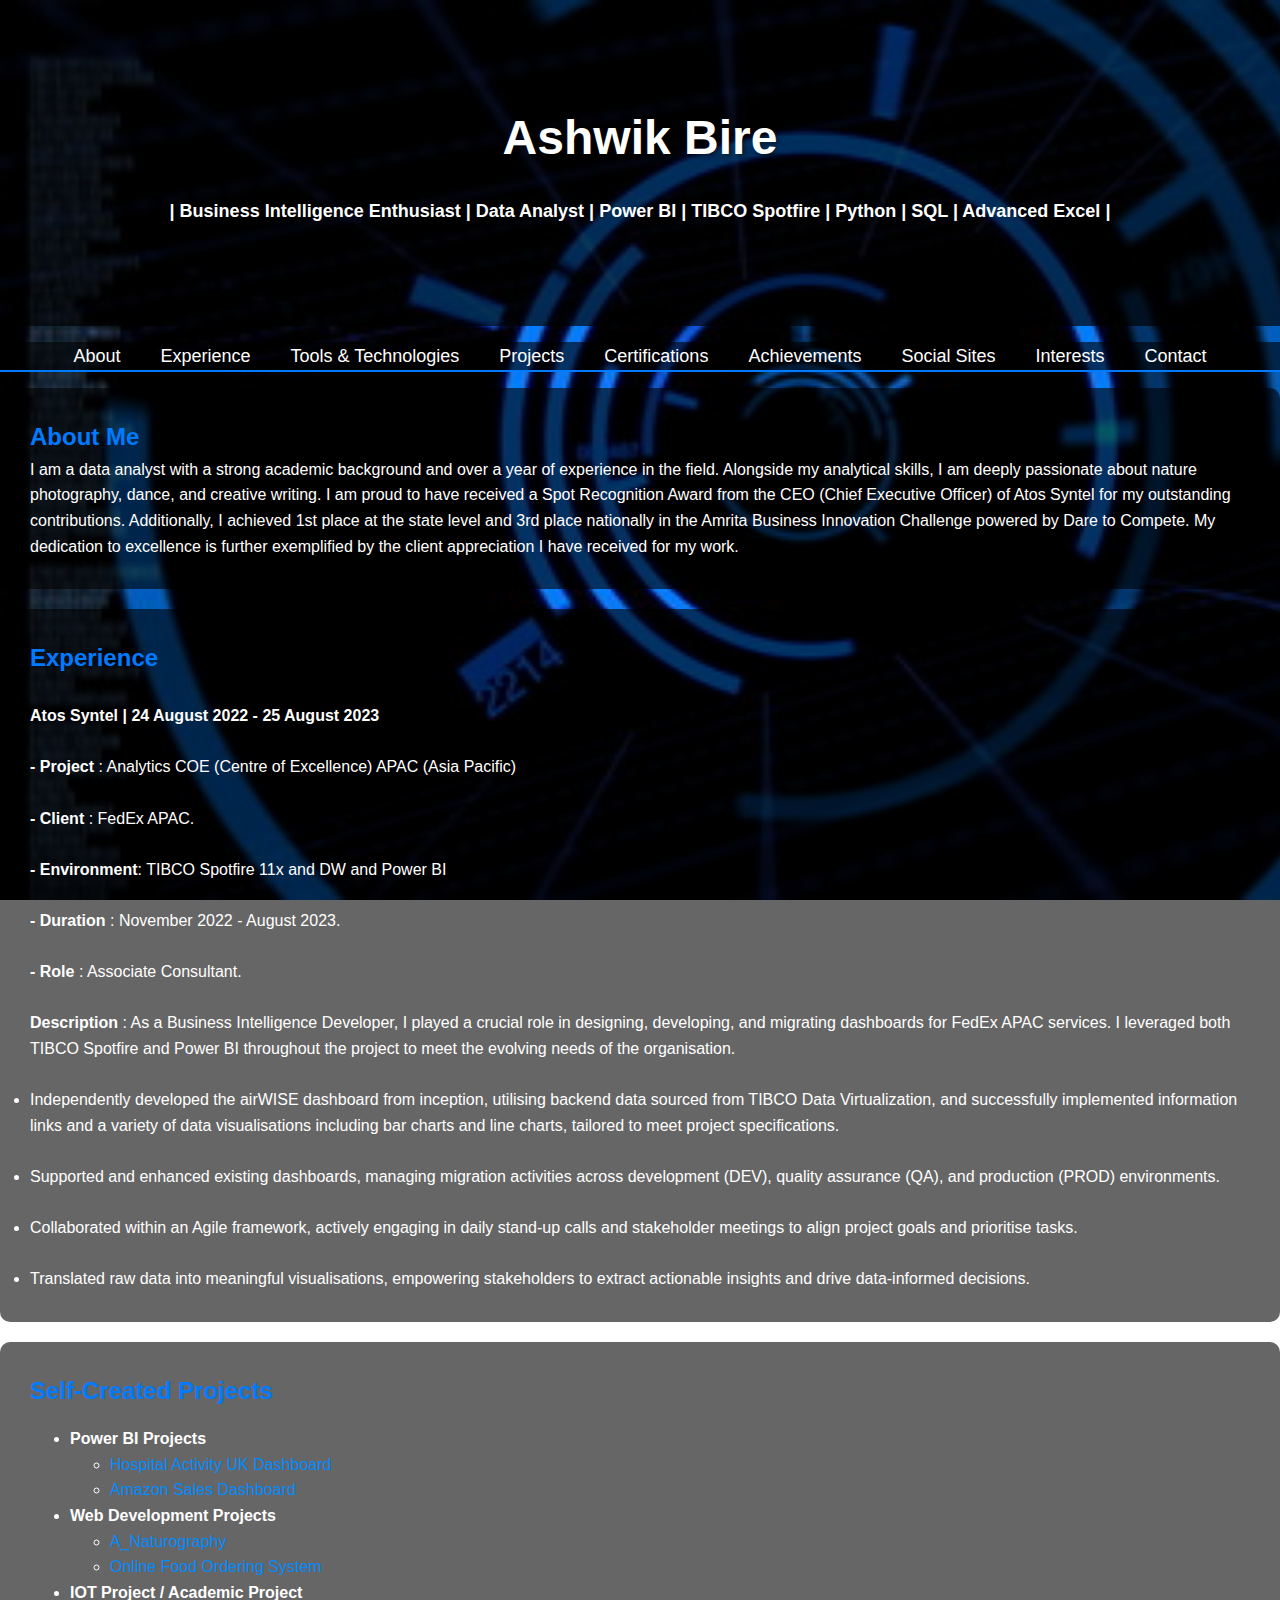
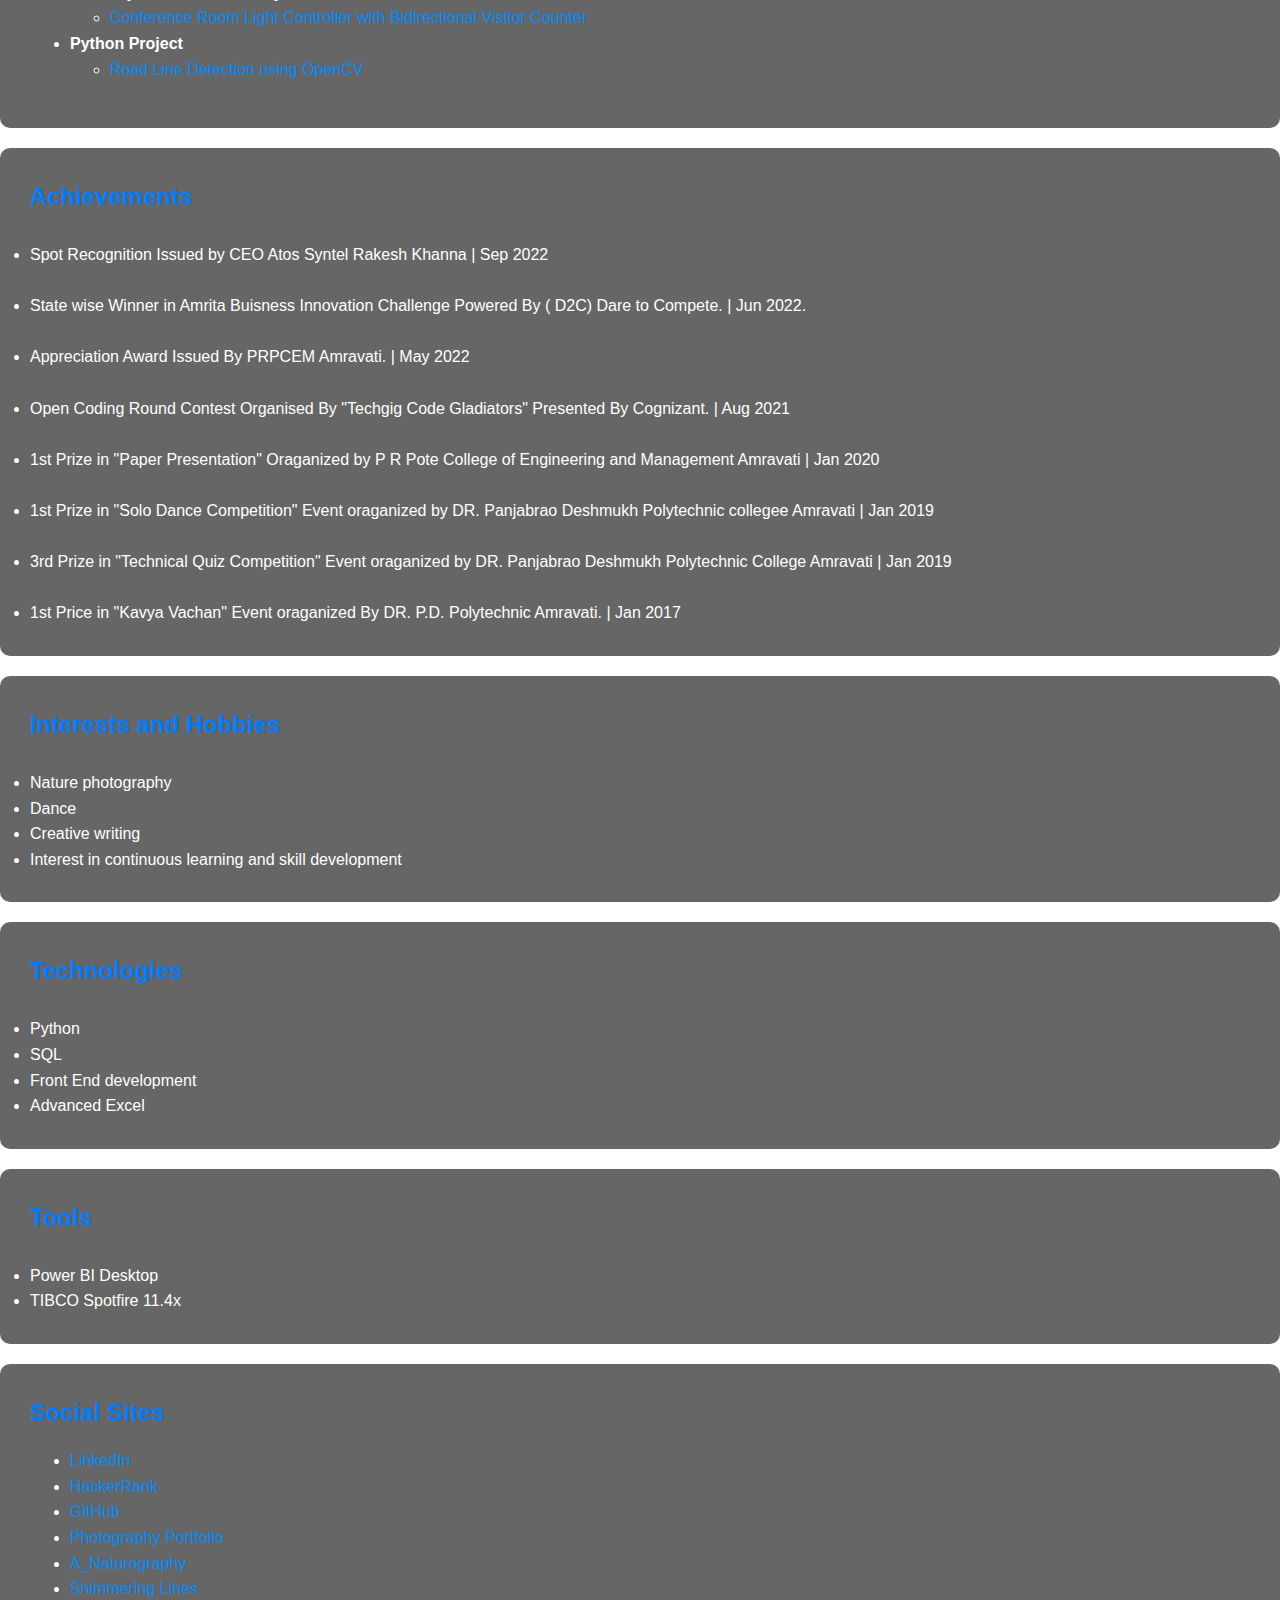
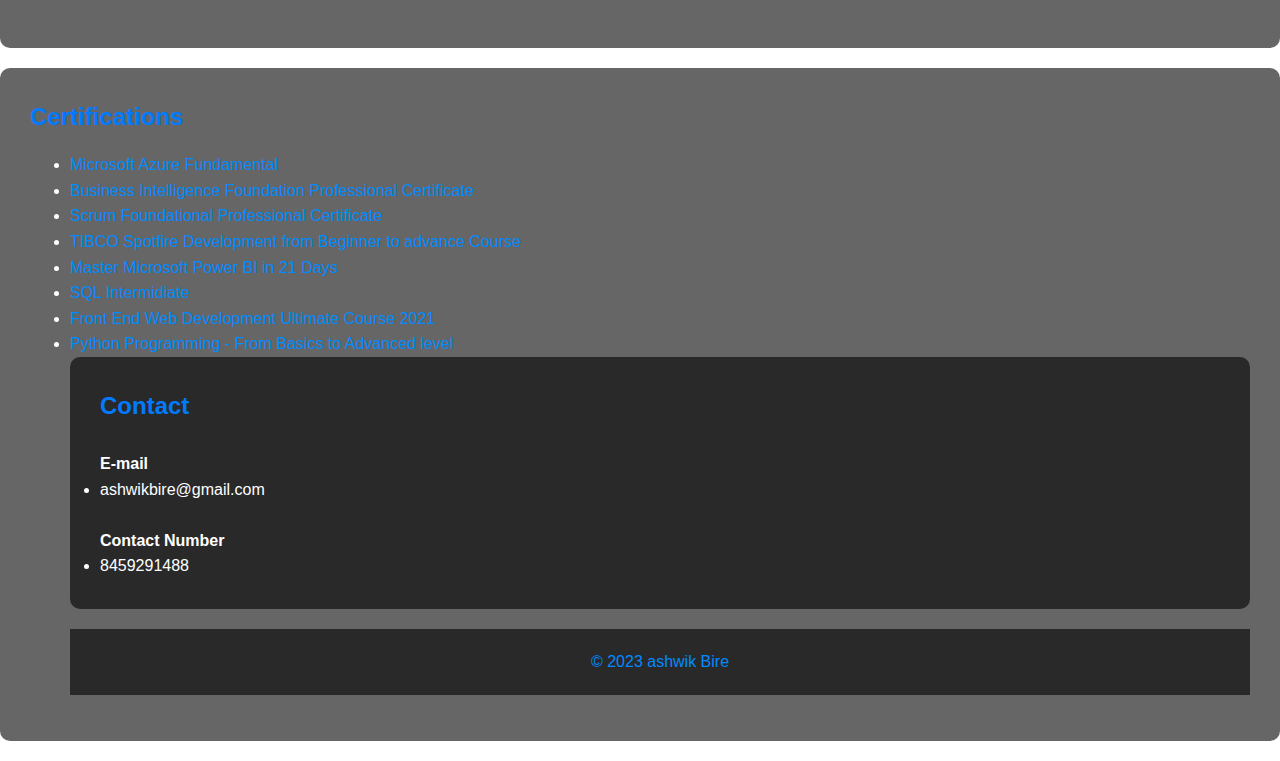
==== Portflio.html @ c783e7af "Add files via upload" ====
<!DOCTYPE html>
<html lang="en">
<head>
    <meta charset="UTF-8">
    <meta name="viewport" content="width=device-width, initial-scale=1.0">
    <title>Your Portfolio</title>
    <link rel="stylesheet" href="style.css">
	

</head>
<body>
    <header>
        <h1>Ashwik Bire</h1>
        <p><b>| Business Intelligence Enthusiast | Data Analyst | Power BI | TIBCO Spotfire | Python | SQL | Advanced Excel |</b></p>
    </header>

    <nav>
        <ul>
            <li><a href="#about">About</a></li>
            <li><a href="#experience">Experience</a></li>
            <li><a href="#Technologies and Tools">Tools & Technologies</a></li>
			<li><a href="#projects">Projects</a></li>
		    <li><a href="#Certifications">Certifications</a></li>
			<li><a href="#achievements">Achievements</a></li>
			<li><a href="#Social Sites">Social Sites</a></li>
			<li><a href="#interests">Interests</a></li>
            <li><a href="#contact">Contact</a></li>
        </ul>
    </nav>

    <section id="about">
        <h2>About Me</h2>
        <p>I am a data analyst with a strong academic background and over a year of experience in the field. Alongside my analytical skills, I am deeply passionate about nature photography, dance, and creative writing. I am proud to have received a Spot Recognition Award from the CEO (Chief Executive Officer) of Atos Syntel for my outstanding contributions. Additionally, I achieved 1st place at the state level and 3rd place nationally in the Amrita Business Innovation Challenge powered by Dare to Compete. My dedication to excellence is further exemplified by the client appreciation I have received for my work.</p>
    </section>

    <section id="experience">
        <h2>Experience</h2>
        <!-- Add your work experience here -->
<br><b>Atos Syntel | 24 August 2022 - 25 August 2023</br></b>
<br><b>-  Project </b> : Analytics COE (Centre of Excellence) APAC (Asia Pacific)</br>
<br><b>-  Client </b> : FedEx APAC.</br>
<br><b>-  Environment</b>: TIBCO Spotfire 11x and DW and Power BI</br>
<br><b>-  Duration </b>:  November 2022 - August 2023.</br>
<br><b>-  Role </b>: Associate Consultant.</br>

<br><b> Description</b> :  As a Business Intelligence Developer, I played a crucial role in designing, developing, and migrating dashboards for FedEx APAC services. I leveraged both TIBCO Spotfire and Power BI throughout the project to meet the evolving needs of the organisation. <br>
<br>      <li>Independently developed the airWISE dashboard from inception, utilising backend data sourced from TIBCO Data Virtualization, and successfully implemented information links and a variety of data visualisations including bar charts and line charts, tailored to meet project specifications.</li>

<br><li>	Supported and enhanced existing dashboards, managing migration activities across development (DEV), quality assurance (QA), and production (PROD) environments.</li>

<br><li>	Collaborated within an Agile framework, actively engaging in daily stand-up calls and stakeholder meetings to align project goals and prioritise tasks.</li>

<br><li>	Translated raw data into meaningful visualisations, empowering stakeholders to extract actionable insights and drive data-informed decisions.</li>

    </section>

    <section id="projects">
    <h2>Self-Created Projects</h2>
    <!-- Add your projects with descriptions and GitHub links here -->
    <ul>
        <li>
            <b>Power BI Projects</b>
            <ul>
                <li>
                    <a href="https://github.com/AshwikBire/Hospital-Activity-UK-Dashboard.git" target="_blank">Hospital Activity UK Dashboard</a>
                </li>
                <li>
                    <a href="https://github.com/AshwikBire/Amazon-Sales-Dashboard.git" target="_blank">Amazon Sales Dashboard</a>
                </li>
            </ul>
        </li>
        <li>
            <b>Web Development Projects</b>
            <ul>
                <li>
                    <a href="https://ashwikbire.github.io/a_naturography.github.io/?fbclid=PAAaaiN2utJdkerXBqkMS1tLlh4Vec6-fAE1djC2yQswZWoXlNv5sglXYDGtM" target="_blank">A_Naturography</a>
                </li>
                <li>
                    <a href="https://github.com/AshwikBire/ONLINE-FOOD-ORDERING-SYSTEM.git" target="_blank">Online Food Ordering System</a>
                </li>
            </ul>
        </li>
        <li>
            <b>IOT Project / Academic Project</b>
            <ul>
                <li>
                    <a href="" target="_blank">Conference Room Light Controller with Bidirectional Visitor Counter</a>
                </li>
            </ul>
        </li>
        <li>
            <b>Python Project</b>
            <ul>
                <li>
                    <a href="https://github.com/AshwikBire/Road-Line-Detector-using-Python.git" target="_blank">Road Line Detection using OpenCV</a>
                </li>
            </ul>
        </li>
    </ul>
</section>

    <section id="achievements">
        <h2>Achievements</h2>
        <!-- Add your achievements and awards here -->
<br><li>Spot Recognition Issued by CEO Atos Syntel Rakesh Khanna | Sep 2022 </li>
<br><li> State wise Winner in Amrita Buisness Innovation Challenge Powered By ( D2C) Dare to Compete. | Jun 2022. </li>
<br> <li> Appreciation Award Issued By PRPCEM Amravati.  | May 2022 </li>
<br> <li>Open Coding Round Contest Organised By "Techgig Code Gladiators" Presented By Cognizant.  | Aug 2021</li>
<br><li>1st Prize in "Paper Presentation" Oraganized by P R Pote College of Engineering and Management Amravati   | Jan 2020</li>
<br> <li>1st Prize in "Solo Dance Competition" Event oraganized by DR. Panjabrao Deshmukh Polytechnic collegee Amravati | Jan 2019  </li>
<br><li>  3rd Prize in "Technical Quiz Competition" Event oraganized by DR. Panjabrao Deshmukh Polytechnic College Amravati  | Jan 2019 </li>
<br> <li>1st Price in "Kavya Vachan" Event oraganized By DR. P.D. Polytechnic Amravati. | Jan 2017 </li>
    </section>

    <section id="interests">
        <h2>Interests and Hobbies</h2>
        <!-- Add your interests and hobbies here -->
		<br><li>Nature photography 
		<br><li>Dance
		<br><li>Creative writing
		<br><li> Interest in continuous learning and skill development
    </section>

<section id="Technologies">
        <h2>Technologies</h2>
        <!-- Add your interests and hobbies here -->
		<br><li>Python  
		<br><li>SQL 
		<br><li>Front End development
		<br><li>Advanced Excel
    </section>


<section id="Tools">
        <h2>Tools</h2>
        <!-- Add your interests and hobbies here -->
		<br><li>Power BI Desktop
		<br><li>TIBCO Spotfire 11.4x
		    
		</section>


	<section id="Social Sites">
        <h2>Social Sites</h2>
		
    <ul>
        <li><a href="https://www.linkedin.com/in/ashwik-bire-b2a000186/" target="_blank">LinkedIn</a></li>
        <li><a href="https://www.hackerrank.com/ashwikbire?hr_r=1" target="_blank">HackerRank</a></li>
        <li><a href="https://github.com/AshwikBire" target="_blank">GitHub</a></li>
        <li><a href="https://github.com/AshwikBire/a_naturography.github.io" target="_blank">Photography Portfolio</a></li>
        <li><a href="https://www.instagram.com/a_naturography/?igshid=YmMyMTA2M2Y%3D" target="_blank">A_Naturography</a></li>
        <li><a href="https://www.instagram.com/_shimmering_lines_/" target="_blank">Shimmering Lines</a></li>
        
        <!-- Add more social media links as needed -->
    </ul>
	
</section>

<section id="Certifications">
        <h2>Certifications</h2>
        <!-- Add your contact information and social media links here -->
			
    <ul>
        <li><a href="https://learn.microsoft.com/en-us/users/ashwikbire-7557/credentials/7de31893d146bf69" target="_blank">Microsoft Azure Fundamental</a></li>
        <li><a href="https://www.credly.com/badges/cbaf47fb-ac03-497d-8c73-12aa1c545e2c/public_url" target="_blank">Business Intelligence Foundation Professional Certificate</a></li>
        <li><a href="https://www.credly.com/badges/79aea45b-709c-4419-814b-930c88d25f92/linked_in_p" target="_blank">Scrum Foundational Professional Certificate</a></li>
        <li><a href="ude.my/UC-196a08f2-2e26-4c46-a11a-791877109bfc" target="_blank">TIBCO Spotfire Development from Beginner to advance Course</a></li>
        <li><a href="ude.my/UC-67d2eb25-91e580-821-22110650542" target="_blank">Master Microsoft Power BI in 21 Days</a></li>
        <li><a href="https://www.hackerrank.com/certificates/79ec222704f3" target="_blank">SQL Intermidiate </a></li>
		<li><a href="https://www.linkedin.com/sharing/share-offsite/?url=http%3A%2F%2Fude.my%2FUC-3bacc955-2f7b-4e2e-9340-a6cc4f4121a4" target="_blank">Front End Web Development Ultimate Course 2021</a> </li>
       <li> <a href="https://www.udemy.com/certificate/UC-21d316ab-2820-482a-9abb-be3c7c9e0c3d/" target="_blank">Python Programming - From Basics to Advanced level</a></li>
</li>

        <!-- Add more social media links as needed -->
    </
		
		    </section>
	
<section id="contact">
        <h2>Contact</h2>
        <!-- Add your contact information and social media links here -->
		<br> <b>E-mail</b>      <li> ashwikbire@gmail.com </li>
		<br> <b>Contact Number </b> <li> 8459291488 </li>
    </section>
	
	
    <footer>
        <p>&copy; 2023 ashwik Bire</p>
    </footer>

    <script src="script.js"></script>
</body>
</html>
---- style.css ----
/* Reset some default styles */
body, h1, h2, p {
    margin: 0;
    padding: 0;
}

/* Apply a background image to the entire body */
body {
    background-image: url('New1.jpg'); /* Replace with your image path */
    background-size: cover;
    background-repeat: no-repeat;
    background-attachment: fixed;
    color: white;
    font-family: Arial, sans-serif;
    line-height: 1.6;
}



/* Style the header section */
header {
    text-align: center;
    padding: 100px 0;
    background: linear-gradient(rgba(0, 0, 0, 0.6), rgba(0, 0, 0, 0.8)), url('your-background-image.jpg');
    background-size: cover;
    background-repeat: no-repeat;
    background-attachment: fixed;
    color: white;
    font-family: 'Montserrat', sans-serif; /* Use Montserrat font */
    position: relative;
}

h1 {
    font-size: 55px;
    margin-bottom: 20px;
    text-shadow: 2px 2px 4px rgba(0, 0, 0, 0.5);
    color: white; /* Blue color for the header title */
}

/* Style the header subtitle */
header p {
    font-size: 18px;
    font-weight: bold;
    color: white; /* Lighter blue color for the header subtitle */
}

/* Style a call-to-action button */
.header-button {
    display: inline-block;
    margin-top: 20px;
    padding: 10px 20px;
    background-color: #007BFF;
    color: white;
    text-decoration: none;
    border-radius: 5px;
    transition: background-color 0.3s;
}

.header-button:hover {
    background-color: #0056b3;
}

/* Center the button horizontally */
.header-button-center {
    display: block;
    margin: 20px auto;
}

@keyframes fadeIn {
    from {
        opacity: 0;
    }
    to {
        opacity: 1;
    }
}

/* Apply the animation to the header elements */
header h1,
header p,
.header-button {
    animation: fadeIn 1s ease-in-out;
}

/* Style the navigation menu */
nav ul {
    list-style-type: none;
    padding: 0;
    display: flex;
    justify-content: center;
    background-color: rgba(0, 0, 0, 0.6); /* Dark transparent background for the navbar */
    border-bottom: 2px solid #007BFF; /* Blue bottom border for the navbar */
}

nav ul li {
    margin: 0;
}

nav ul li a {
    text-decoration: none;
    color: white;
    padding: 15px 20px;
    font-size: 18px;
    position: relative;
    transition: color 0.3s;
}

/* Add an underline effect on hover */
nav ul li a::before {
    content: '';
    position: absolute;
    bottom: -5px;
    left: 0;
    width: 100%;
    height: 2px;
    background-color: #007BFF; /* Blue underline color */
    transform: scaleX(0);
    transform-origin: 100%;
    transition: transform 0.3s ease-in-out;
}

nav ul li a:hover {
    color: #007BFF; /* Change text color on hover to blue */
}

/* Expand the underline on hover */
nav ul li a:hover::before {
    transform: scaleX(1);
}

/* Style the sections */
section {
    padding: 30px;
    background-color: rgba(0, 0, 0, 0.6); /* Dark transparent background for sections */
    margin-bottom: 20px;
    border-radius: 10px;
}

section h2 {
    color: #007BFF; /* Blue text color for section headings */
}

/* Style links in the sections */
section a {
    color: #008BFF; /* Blue color for links */
    text-decoration: none;
    transition: color 0.3s;
}

section a:hover {
    color: #ffffff; /* Change text color on hover to white */
    text-decoration: underline;
}

/* Style the footer */
footer {
    text-align: center;
    padding: 20px;
    background-color: rgba(0, 0, 0, 0.6); /* Dark transparent background for the footer */
}

footer p {
    color: #008BFF; /* Blue text color for footer */
}


/* Add hover animation for section backgrounds */
section:hover {
    background-color: rgba(0, 0, 0, 0.8); /* Darker background on hover */
    transform: scale(1.02); /* Slight scale increase on hover */
    transition: background-color 0.3s, transform 0.3s;
}

/* Add hover animation for links */
section a:hover {
    color: #ffffff; /* Change text color to white on hover */
    text-decoration: none;
    transform: translateY(-3px); /* Move links up slightly on hover */
    transition: color 0.3s, transform 0.3s;
}

/* Default styles for all screens */
/* Add your default CSS here */

/* Responsive styles for screens with a maximum width of 768px (typical for mobile devices) */
@media (max-width: 768px) {
    /* Adjust header padding for mobile */
    header {
        padding: 60px 0;
    }

    /* Decrease header font size for mobile */
    h1 {
        font-size: 36px;
        margin-bottom: 10px;
    }

    /* Decrease header subtitle font size for mobile */
    header p {
        font-size: 16px;
    }

    /* Increase button padding for mobile */
    .header-button {
        padding: 8px 16px;
    }

    /* Adjust section padding for mobile */
    section {
        padding: 20px;
    }
}

/* Responsive styles for screens with a minimum width of 769px (typical for laptops) */
@media (min-width: 769px) {
    /* Reset mobile styles for header padding */
    header {
        padding: 100px 0;
    }

    /* Reset mobile styles for header font size */
    h1 {
        font-size: 48px;
        margin-bottom: 20px;
    }

    /* Reset mobile styles for header subtitle font size */
    header p {
        font-size: 18px;
    }

    /* Reset mobile styles for button padding */
    .header-button {
        padding: 10px 20px;
    }

    /* Reset mobile styles for section padding */
    section {
        padding: 30px;
    }
}
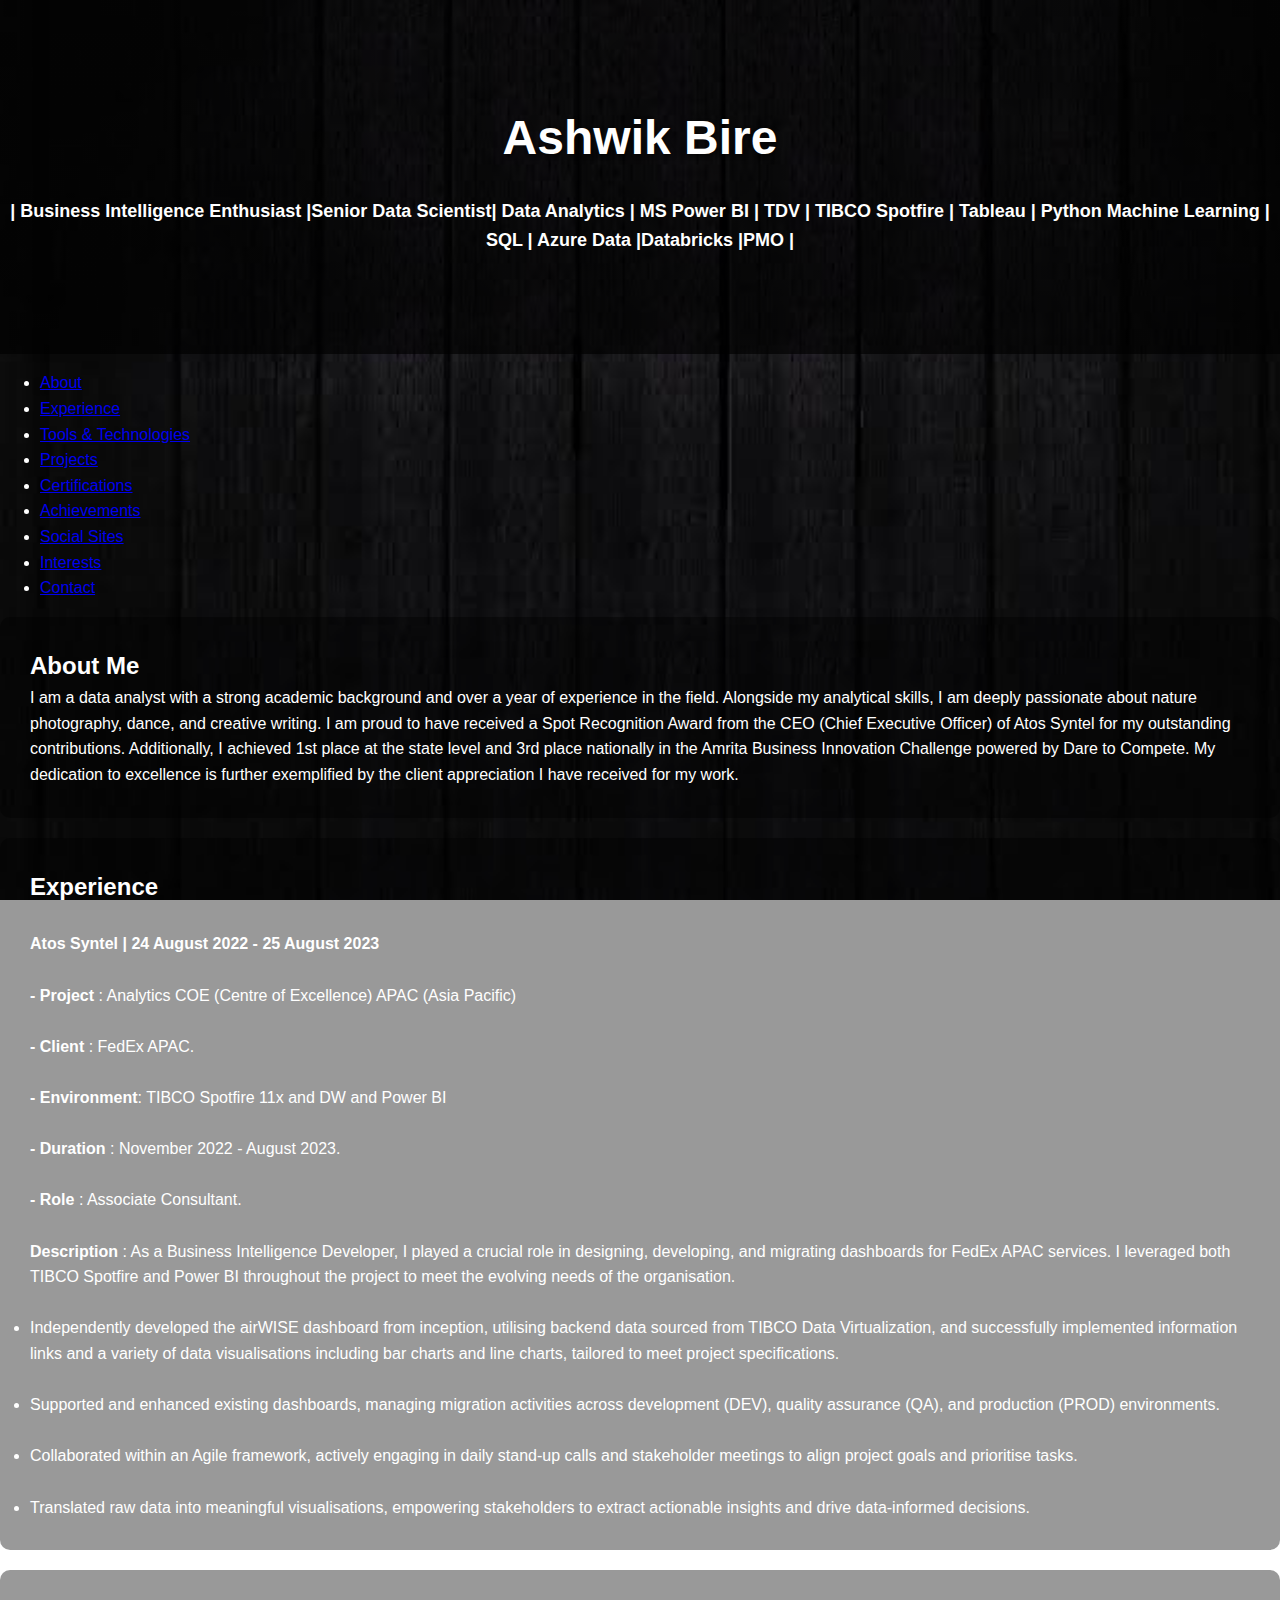
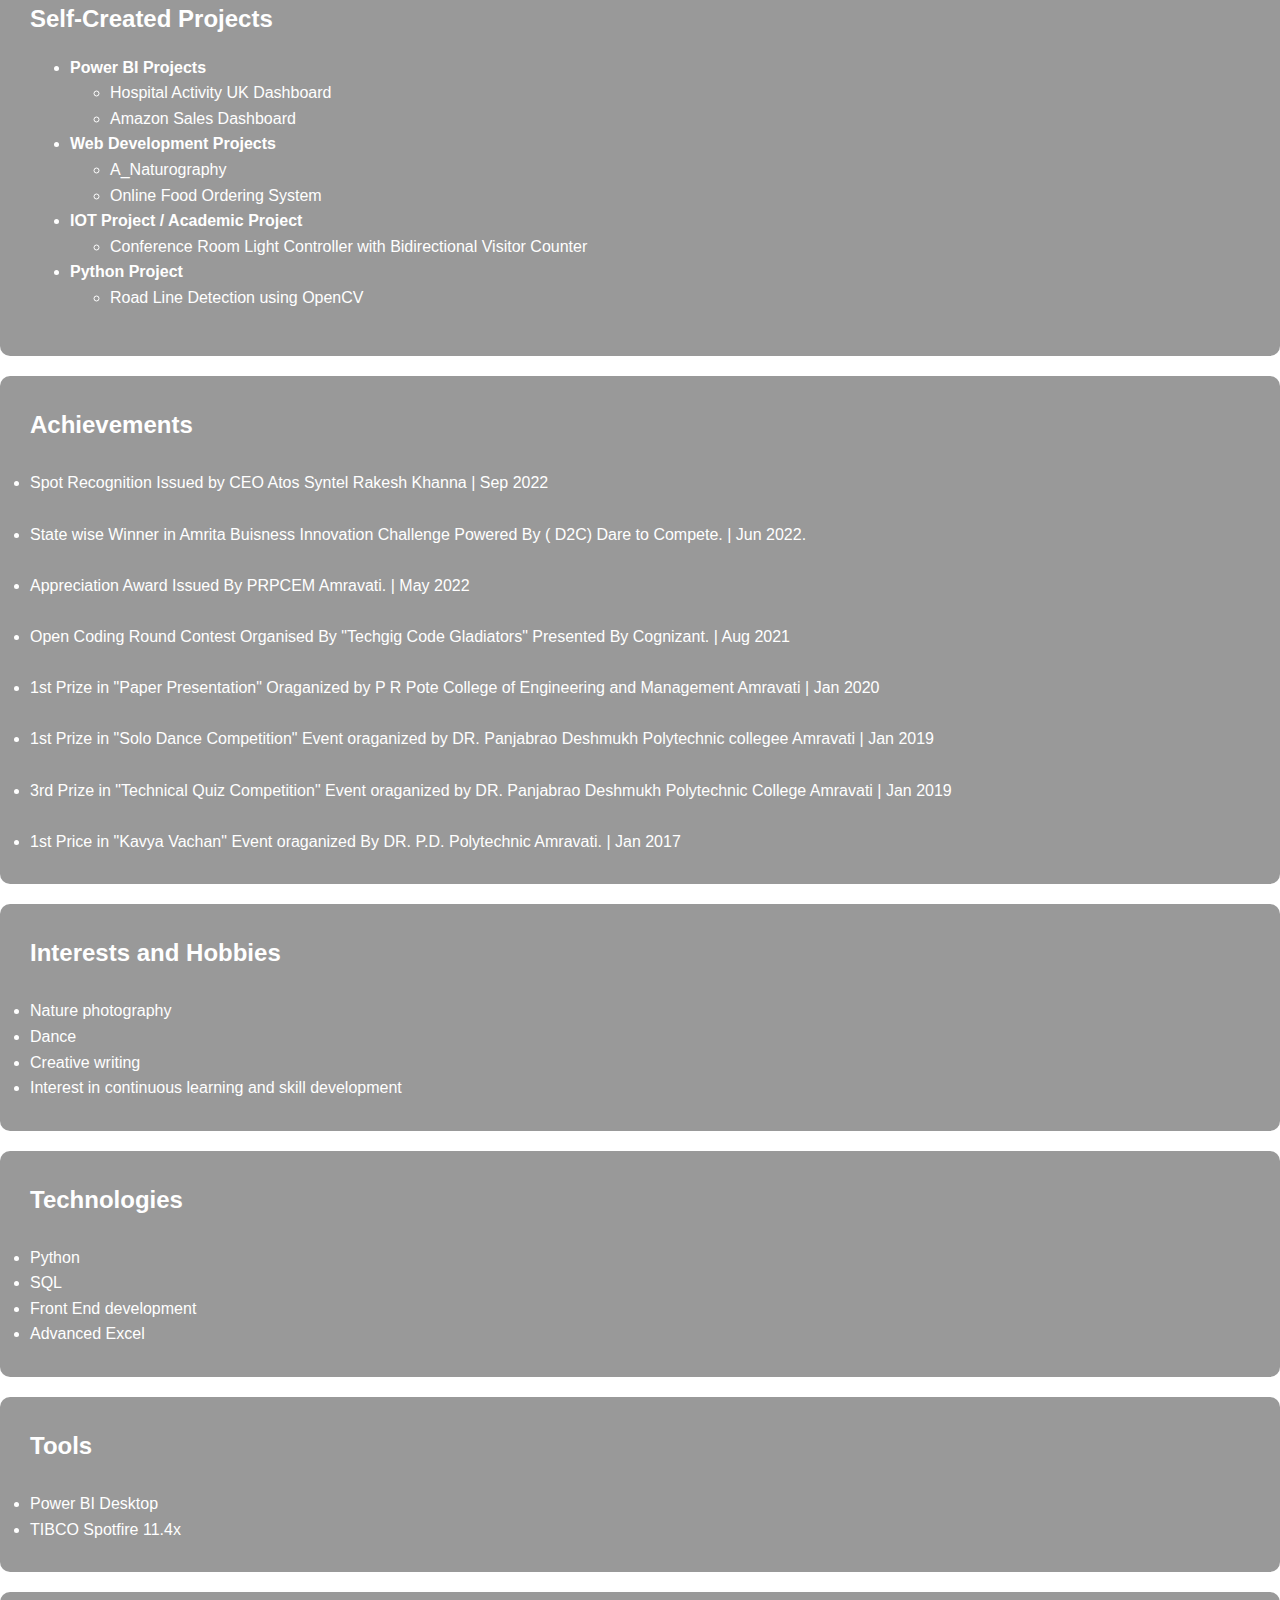
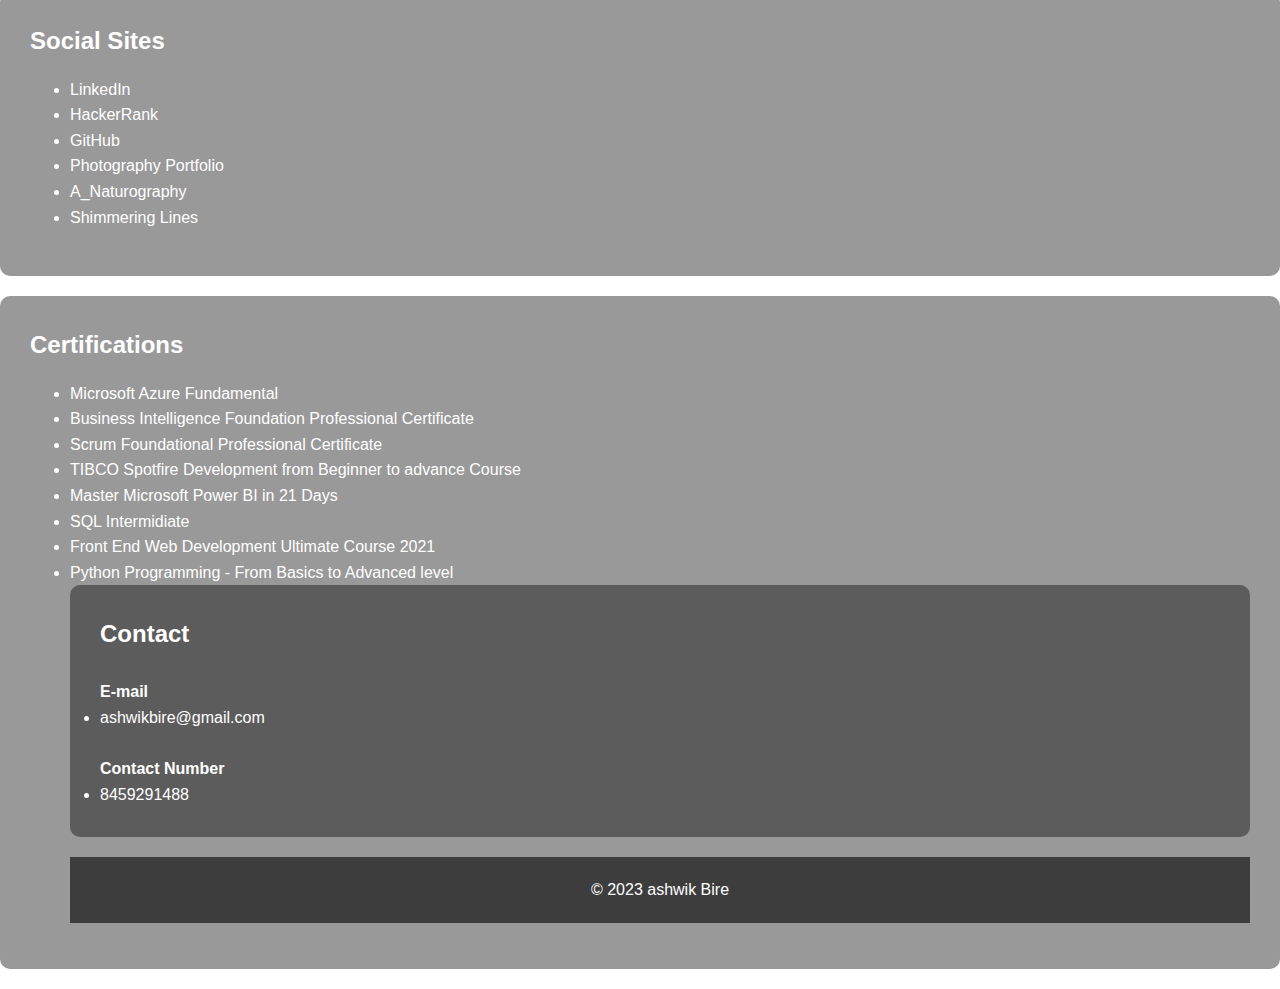
==== commit 9453937b: "Update Portflio.html" ====
--- a/Portflio.html
+++ b/Portflio.html
@@ -11,7 +11,7 @@
 <body>
     <header>
         <h1>Ashwik Bire</h1>
-        <p><b>| Business Intelligence Enthusiast | Data Analyst | Power BI | TIBCO Spotfire | Python | SQL | Advanced Excel |</b></p>
+        <p><b>| Business Intelligence Enthusiast |Senior Data Scientist| Data Analytics | MS Power BI | TDV | TIBCO Spotfire | Tableau | Python Machine Learning | SQL | Azure Data |Databricks |PMO | </b></p>
     </header>
 
     <nav>
--- a/style.css
+++ b/style.css
@@ -6,7 +6,7 @@
 
 /* Apply a background image to the entire body */
 body {
-    background-image: url('New1.jpg'); /* Replace with your image path */
+    background-image: url('New2.jpeg'); /* Replace with your image path */
     background-size: cover;
     background-repeat: no-repeat;
     background-attachment: fixed;
@@ -83,72 +83,55 @@
 }
 
 /* Style the navigation menu */
-nav ul {
-    list-style-type: none;
+/* Vertical Navigation */
+.vertical-nav {
+    background-color: #333;
+    color: #fff;
+    width: 200px;
+    padding: 20px;
+}
+
+.vertical-nav ul {
+    list-style: none;
     padding: 0;
-    display: flex;
-    justify-content: center;
-    background-color: rgba(0, 0, 0, 0.6); /* Dark transparent background for the navbar */
-    border-bottom: 2px solid #007BFF; /* Blue bottom border for the navbar */
-}
-
-nav ul li {
-    margin: 0;
-}
-
-nav ul li a {
-    text-decoration: none;
-    color: white;
-    padding: 15px 20px;
-    font-size: 18px;
-    position: relative;
+}
+
+.vertical-nav li {
+    margin: 10px 0;
+}
+
+.vertical-nav a {
+    text-decoration: none;
+    color: #fff;
+    display: block;
     transition: color 0.3s;
 }
 
-/* Add an underline effect on hover */
-nav ul li a::before {
-    content: '';
-    position: absolute;
-    bottom: -5px;
-    left: 0;
-    width: 100%;
-    height: 2px;
-    background-color: #007BFF; /* Blue underline color */
-    transform: scaleX(0);
-    transform-origin: 100%;
-    transition: transform 0.3s ease-in-out;
-}
-
-nav ul li a:hover {
-    color: #007BFF; /* Change text color on hover to blue */
-}
-
-/* Expand the underline on hover */
-nav ul li a:hover::before {
-    transform: scaleX(1);
+.vertical-nav a:hover {
+    color: #ff5733; /* Change the color on hover */
 }
 
 /* Style the sections */
 section {
     padding: 30px;
-    background-color: rgba(0, 0, 0, 0.6); /* Dark transparent background for sections */
+    background-color: rgba(0, 0, 0, 0.4); /* Dark transparent background for sections */
     margin-bottom: 20px;
     border-radius: 10px;
 }
 
 section h2 {
-    color: #007BFF; /* Blue text color for section headings */
+    color: #fff; /* Blue text color for section headings */
 }
 
 /* Style links in the sections */
 section a {
-    color: #008BFF; /* Blue color for links */
+    color: #fff; /* Blue color for links */
     text-decoration: none;
     transition: color 0.3s;
 }
 
 section a:hover {
-    color: #ffffff; /* Change text color on hover to white */
+    color: #fff; /* Change text color on hover to white */
     text-decoration: underline;
 }
 
@@ -160,7 +143,7 @@
 }
 
 footer p {
-    color: #008BFF; /* Blue text color for footer */
+    color: #fff; /* Blue text color for footer */
 }
 
 
